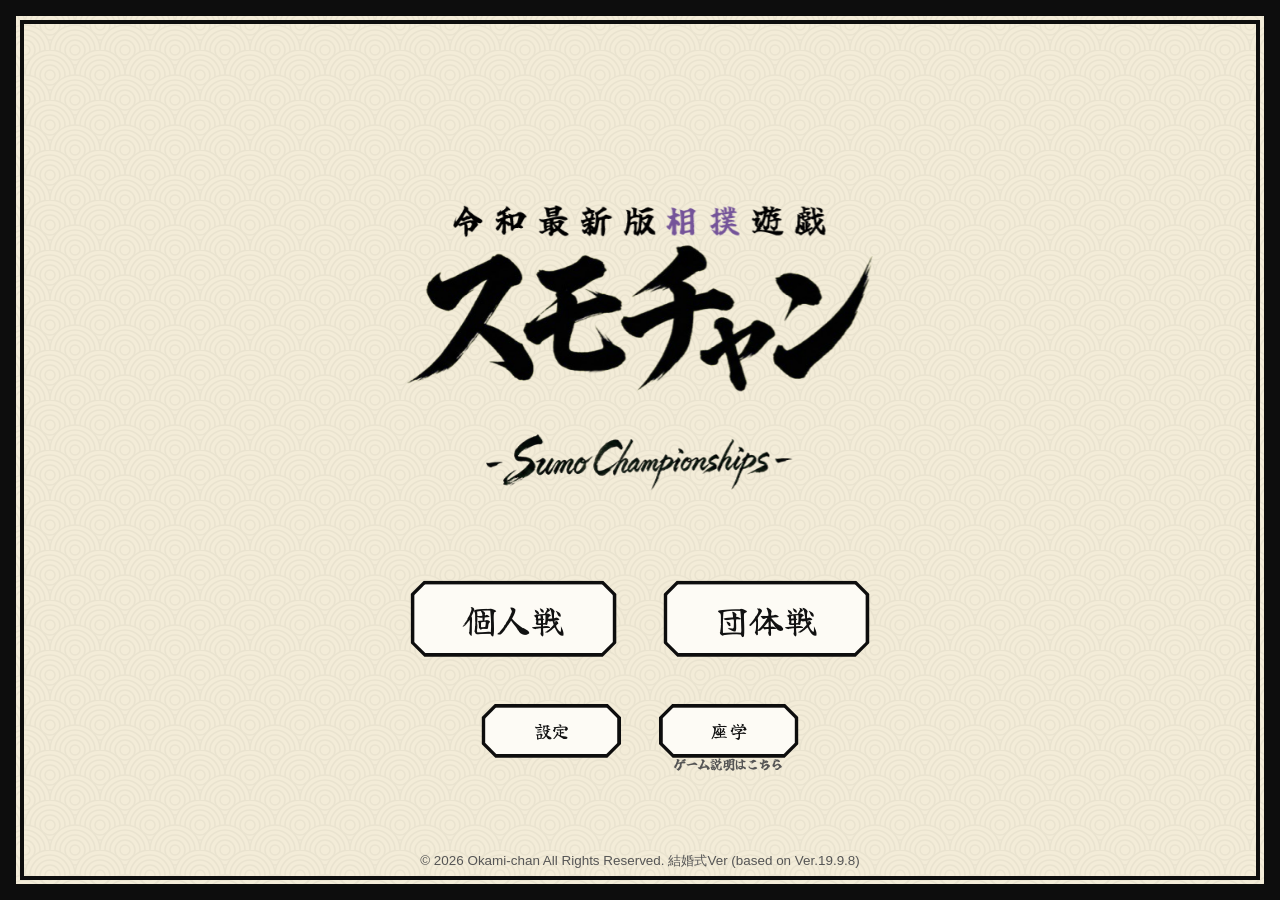
==== index.html @ 0a7438e9 "個人戦を1番勝負に固定し、相撲形式ボタンをグレーアウト 来場者が短時間で交代できるよう、個人戦の取組数を1に固定する。 config.js の FIXED_MATCH_COUNT で指定し、画面での選" ====
<!DOCTYPE html>
<html lang="ja">
<head>
  <meta charset="UTF-8">
  <!-- 身内向けのページのため、検索結果に出さない -->
  <meta name="robots" content="noindex, nofollow">
  <title>スモチャン -Sumo Champions- 結婚式Ver</title>
  <!-- Webフォントはローカル同梱（オフラインでも本来の書体で表示される）
       更新する場合: node tools/build_fonts.js -->
  <link rel="stylesheet" href="css/webfonts.css">

  <link rel="stylesheet" href="css/base.css">
  <link rel="stylesheet" href="css/ui.css">
  <link rel="stylesheet" href="css/battle.css">
  <link rel="stylesheet" href="css/team.css">
</head>
<body>
    <div id="sumo-frame"></div>

<div id="team-select-screen" class="screen">
        <div id="team-select-scaling-wrapper" style="width: 1260px; height: 900px; position: absolute; top: 50%; left: 50%; transform: translate(-50%, -50%); transform-origin: center center; pointer-events: none;">
            <div style="pointer-events: auto; width: 100%; height: 100%; position: relative;">
                
                <div id="team-char-title-container" style="transition: all 0.5s ease; position: absolute; top: 40px; will-change: transform; width: 100%; text-align: center; z-index: 50;">
                    <img id="team-select-header-img" src="assets/img/rikishisentaku.png" alt="力士選択" class="char-select-title-img">
                    <div id="team-select-instruction-text" class="char-select-desc">コスト合計が<span style="color:#745399; -webkit-text-stroke:2px #000; font-size:1.6em; font-family:'tamanegi', sans-serif; font-weight:900; padding:0 4px; vertical-align:baseline;">8</span>以下になるように3人組を編成しろ！</div>
                </div>

                <button class="back-to-top-btn" onclick="location.reload()">戻る</button>

                <div id="sumo-format-container">
                    <button class="back-to-top-btn format-btn" onclick="game.ui.openBgmModal()" disabled title="取組中の曲は固定です">選曲</button>
                    <button class="back-to-top-btn format-btn" onclick="document.getElementById('team-format-popover').classList.toggle('active')">相撲形式</button>
                   <div id="team-format-popover" class="format-popover" style="position: absolute; top: 50px; right: 0; background: #fff; border: 3px solid #000; border-radius: 8px; padding: 20px;  z-index: 400; display: none; flex-direction: column; gap: 15px; width: 320px;">
                        <div class="popover-close-btn" onclick="document.getElementById('team-format-popover').classList.remove('active')" style="cursor:pointer; text-align:right; font-weight:bold;">✕</div>
                        
                        <div class="popover-row">
                            <label>コスト制限</label>
                            <select id="team-cost-limit-select" class="custom-select" style="font-size: 1.2rem; padding: 5px;">
                                <option value="5">5</option>
                                <option value="6">6</option>
                                <option value="7">7</option>
                                <option value="8">8</option>
                                <option value="9"selected>9   ※推奨</option>
                                <option value="10">10</option>
                                <option value="11">11</option>
                                <option value="12">12</option>
                                <option value="13">13</option>
                                <option value="14">14</option>
                                <option value="15">15</option>
                                <option value="99">∞</option>
                            </select>
                        </div>
                        <div class="popover-row">
                            <label>取り組み形式</label>
                            <select id="team-rule-select" class="custom-select" style="font-size: 1.2rem; padding: 5px;">
                                <option value="nihon" selected>二本先取</option>
                                <option value="kachinuki">勝ち抜き</option>
                            </select>
                        </div>
                        <div class="popover-row">
                            <label>力士の重複</label>
                            <select id="team-dup-select" class="custom-select" style="font-size: 1.2rem; padding: 5px;">
                                <option value="off" selected>なし</option>
                                <option value="on">あり</option>
                            </select>
                        </div>
                    </div>
                    <style>#team-format-popover.active { display: flex !important; }</style>
                </div>

                <div id="icon-grid" class="char-icon-grid"></div>

                <div id="preview-area" class="team-preview-area">
                    <div class="team-panel p1-team-panel">
                        <div class="team-cost-area">
                            <div id="p1-cost-val" class="cost-val">0 / 8</div>
                            <div class="team-cost-bar-bg"><div id="p1-cost-bar" class="team-cost-bar-fill"></div></div>
                        </div>
                        <div class="team-slots-container">
                            <div class="slot-wrapper" id="p1-wrapper-0"><div class="team-slot" id="p1-slot-0" data-player="p1" data-index="0"></div></div>
                            <div class="slot-wrapper" id="p1-wrapper-1"><div class="team-slot" id="p1-slot-1" data-player="p1" data-index="1"></div></div>
                            <div class="slot-wrapper" id="p1-wrapper-2"><div class="team-slot" id="p1-slot-2" data-player="p1" data-index="2"></div></div>
                        </div>
                    </div>
                    <div class="team-panel p2-team-panel">
                        <div class="team-cost-area">
                            <div id="p2-cost-val" class="cost-val">0 / 8</div>
                            <div class="team-cost-bar-bg"><div id="p2-cost-bar" class="team-cost-bar-fill"></div></div>
                        </div>
                        <div class="team-slots-container">
                            <div class="slot-wrapper" id="p2-wrapper-0"><div class="team-slot" id="p2-slot-0" data-player="p2" data-index="0"></div></div>
                            <div class="slot-wrapper" id="p2-wrapper-1"><div class="team-slot" id="p2-slot-1" data-player="p2" data-index="1"></div></div>
                            <div class="slot-wrapper" id="p2-wrapper-2"><div class="team-slot" id="p2-slot-2" data-player="p2" data-index="2"></div></div>
                        </div>
                    </div>
                </div>
            </div>
        </div>
    </div>

    <div id="team-secret-screen" class="screen">
      <div id="team-secret-scaling-wrapper" style="width: 1260px; height: 900px; position: absolute; top: 50%; left: 50%; transform: translate(-50%, -50%); transform-origin: center center;">
          
          <div id="secret-title-container" style="position: absolute; top: 55px; width: 100%; text-align: center; z-index: 50;">
              <div id="secret-instruction-text" class="char-select-desc" style="font-family: 'tamanegi', sans-serif; color: #fff; text-shadow: 3px 3px 0 #000; text-align: center; line-height: 1.3;">
                  <div id="secret-round-name" style="color:#745399; font-size: 6rem;">先鋒戦</div>
                  <div id="secret-instruction-sub" style="font-size: 1.4rem; margin-top: 18px;">出場させる力士をこっそりキー入力しろ！</div>
              </div>
          </div>

          <div class="secret-panels-container">
              <div class="secret-panel p1-secret-panel">
                  <div class="secret-player-label" style="color: var(--p1-color);font-family: 'tamanegi', sans-serif; font-size: 2rem;">東</div>
                  <div id="secret-p1-list" class="secret-char-list"></div>
                  <div id="secret-p1-ready" class="secret-ready-stamp">選出済</div>
              </div>

              <div class="secret-vs-mark">VS</div>

              <div class="secret-panel p2-secret-panel">
                  <div class="secret-player-label" style="color: var(--p2-color);font-family: 'tamanegi', sans-serif; font-size: 2rem;">西</div>
                  <div id="secret-p2-list" class="secret-char-list"></div>
                  <div id="secret-p2-ready" class="secret-ready-stamp">選出済</div>
              </div>
          </div>
      </div>
  </div>

  <div id="toast" class="toast-notification">設定を保存しました</div>

  <div id="start-screen" class="screen active">
    <div id="start-content-wrapper" style="width: 1260px; height: 900px; position: absolute; top: 50%; left: 50%; transform: translate(-50%, -50%); transform-origin: center center; display: flex; flex-direction: column; align-items: center; justify-content: center;">
        <img src="assets/img/title.png" alt="スモチャン" class="title-logo">
        
        <div style="margin-top: 40px; height: 260px; display: flex; flex-direction: column; align-items: center; justify-content: center;">
            <div id="network-loading-msg">ネットワーク巡業中…</div>

           <div id="start-btn-group" style="display: none; flex-direction: column; align-items: center; gap: 30px;">
                
                <div style="display: flex; gap: 30px;">
      <button class="btn main-start-btn" onclick="game.goToCharSelect('2P')">個人戦</button>
<button class="btn main-start-btn" onclick="startTeamMode()">団体戦</button>
  </div>
                <div style="display: flex; gap: 40px;">
                    <div class="sub-btn-container"><button class="btn sub-btn" onclick="settings.openMenu()">設定</button></div>
                    <div class="sub-btn-container"><button class="btn sub-btn" onclick="window.open('manual.html', '_blank')">座学</button><div class="sub-caption">ゲーム説明はこちら</div></div>
                </div>
            </div>
        </div>
    </div>
    <div class="version-info">© 2026 Okami-chan All Rights Reserved. 結婚式Ver (based on Ver.19.9.8)</div>
  </div>

  <div id="day-overlay"></div>
  <div id="drag-ghost"></div>

  <div id="settings-modal" class="modal-overlay">
    <div class="settings-scale-wrapper" style="display: flex; flex-direction: column; align-items: center; justify-content: center; height: 100%;">
        <div class="settings-box" style="margin: 0; max-height: 65vh; width: 850px; max-width: 90vw;">
            <div class="settings-content">
                <div class="pause-title">環境設定</div>
                
                <div class="setting-row" style="margin-bottom: 10px;">
                    <label>音量設定</label>
                </div>
                
                <div class="volume-sub-group">
                    <div class="setting-sub-row">
                        <label>音楽</label>
                        <div class="setting-val-group">
                            <input type="range" id="setting-bgm" min="0" max="100" step="1" value="100"
                       oninput="document.getElementById('setting-bgm-val').textContent=this.value; if(typeof SoundFX!=='undefined'){ SoundFX.bgmVolume=this.value/100; SoundFX.updateBGMVolume(); } settings.current.volume.bgm=this.value; settings.apply();"
                       onchange="if(typeof SoundFX!=='undefined'){ if(SoundFX.testAudio) SoundFX.testAudio.pause(); SoundFX.testAudio = new Audio('assets/se/bgmtest.mp3'); SoundFX.testAudio.volume = SoundFX.bgmVolume; SoundFX.testAudio.play().catch(()=>{}); } ">
                            <span id="setting-bgm-val" class="volume-val">100</span>
                        </div>
                    </div>

                    <div class="setting-sub-row">
                        <label>効果音</label>
                        <div class="setting-val-group">
                            <input type="range" id="setting-se" min="0" max="100" step="1" value="100"
                       oninput="document.getElementById('setting-se-val').textContent=this.value; if(typeof SoundFX!=='undefined') SoundFX.seVolume=this.value/100; settings.current.volume.se=this.value; settings.apply();"
                       onchange="if(typeof SoundFX!=='undefined'){ if(!SoundFX.ctx) SoundFX.init(); SoundFX.playTone('parry'); }">
                            <span id="setting-se-val" class="volume-val">100</span>
                        </div>
                    </div>

                    <div class="setting-sub-row">
                        <label>声</label>
                        <div class="setting-val-group">
                            <input type="range" id="setting-voice" min="0" max="100" step="1" value="100"
                                   oninput="document.getElementById('setting-voice-val').textContent=this.value; if(typeof SoundFX!=='undefined') SoundFX.voiceVolume=this.value/100; settings.current.volume.voice=this.value; settings.apply();"
                                   onchange="if(typeof SoundFX!=='undefined') SoundFX.playVoice('dosukoi'); ">
                            <span id="setting-voice-val" class="volume-val">100</span>
                        </div>
                    </div>
                </div>
                
                <div class="setting-row">
                    <label>画面サイズ</label>
                    <select id="setting-screen-size" class="custom-select" style="font-size:1.4rem; padding:5px 15px; opacity:0.5; cursor:not-allowed;" disabled>
                        <option value="responsive">レスポンシブ (自動)</option>
                        <option value="fhd">FHD (1920x1080)</option>
                        <option value="2k">2K (2560x1440)</option>
                        <option value="4k">4K (3840x2160)</option>
                    </select>
                </div>

                <div class="setting-row">
                    <label style="color:var(--p1-color)">P1の操作方法</label>
                    <select id="setting-input-p1" class="custom-select" style="font-size:1.3rem; padding:5px 15px;"
                            onchange="settings.setInputMode('p1', this.value)">
                        <option value="kbmouse">キーボード・マウス</option>
                        <option value="keyboard">キーボードのみ</option>
                        <option value="gamepad">コントローラ</option>
                    </select>
                </div>
                <div class="setting-row">
                    <label style="color:var(--p2-color)">P2の操作方法</label>
                    <select id="setting-input-p2" class="custom-select" style="font-size:1.3rem; padding:5px 15px;"
                            onchange="settings.setInputMode('p2', this.value)">
                        <option value="kbmouse">キーボード・マウス</option>
                        <option value="keyboard">キーボードのみ</option>
                        <option value="gamepad">コントローラ</option>
                    </select>
                </div>
                <div class="setting-row" style="justify-content:flex-end;">
                    <span id="input-mode-note" style="font-size:1.05rem; opacity:0.75;"></span>
                </div>

                <details class="key-config-accordion">
                    <summary class="accordion-summary">キーコンフィグ</summary>
                    <div class="accordion-content">
                        <div class="key-config-section">
                            <div class="key-config-title" style="color:var(--p1-color)">P1（左側）</div>
                            <div class="key-grid">
                                <span>上 (いなし)</span> <button id="key-p1-u" class="key-btn" onclick="settings.startKeyConfig('p1','u',this)">W</button>
                                <span>下 (溜め)</span> <button id="key-p1-d" class="key-btn" onclick="settings.startKeyConfig('p1','d',this)">S</button>
                                <span>左 (移動)</span> <button id="key-p1-l" class="key-btn" onclick="settings.startKeyConfig('p1','l',this)">A</button>
                                <span>右 (移動)</span> <button id="key-p1-r" class="key-btn" onclick="settings.startKeyConfig('p1','r',this)">D</button>
                            </div>
                        </div>
                        <div class="key-config-section">
                            <div class="key-config-title" style="color:var(--p2-color)">P2（右側）</div>
                            <div class="key-grid">
                                <span>上 (いなし)</span> <button id="key-p2-u" class="key-btn" onclick="settings.startKeyConfig('p2','u',this)">Up</button>
                                <span>下 (溜め)</span> <button id="key-p2-d" class="key-btn" onclick="settings.startKeyConfig('p2','d',this)">Down</button>
                                <span>左 (移動)</span> <button id="key-p2-l" class="key-btn" onclick="settings.startKeyConfig('p2','l',this)">Left</button>
                                <span>右 (移動)</span> <button id="key-p2-r" class="key-btn" onclick="settings.startKeyConfig('p2','r',this)">Right</button>
                            </div>
                        </div>
                    </div>
                </details>

                <hr class="setting-hr">

                <div class="setting-row">
                    <label>設定の初期化</label>
                    <button class="btn" style="padding: 9px 20px; font-size: 1.2rem;" onclick="settings.confirmReset()">実行</button>
                </div>
            </div>
            
        </div> 
        <div class="settings-actions" style="margin-top: 30px; display: flex; justify-content: center; gap: 30px;">
            <button class="btn" style="padding: 13px 32px; font-size: 1.4rem;" onclick="settings.saveAndClose()">保存して戻る</button>
            <button class="btn" style="padding: 13px 32px; font-size: 1.4rem;" onclick="settings.cancelMenu()">キャンセル</button>
        </div>
    </div>
  </div>

  <div id="pause-menu">
      <div class="pause-box">
          <div class="pause-title">中断</div>
          <div class="pause-btn-list">
              <button class="btn" onclick="game.togglePauseMenu()">取り組みに戻る</button>
              <button class="btn" onclick="settings.openMenu()">設定</button>
              <button class="btn" onclick="game.kyujo()">休場（ゲームをやめる）</button>
          </div>
      </div>
  </div>

  <div id="char-select-screen" class="screen">
    <div id="select-scaling-wrapper" style="width: 1260px; height: 900px; position: absolute; top: 50%; left: 50%; transform: translate(-50%, -50%); transform-origin: center center; pointer-events: none;">
        
        <div style="pointer-events: auto; width: 100%; height: 100%; position: relative;">
            
            <div id="char-title-container">
                <img id="select-header-img" src="assets/img/rikishisentaku.png" alt="力士選択" class="char-select-title-img">
                <div id="select-instruction-text" class="char-select-desc">顔をドラッグして体にドッキングさせろ！</div>
            </div>
            
            <div id="sumo-format-container">
                <button class="back-to-top-btn format-btn" onclick="game.ui.openBgmModal()" disabled title="取組中の曲は固定です">選曲</button>
                <button class="back-to-top-btn format-btn" onclick="document.getElementById('format-popover').classList.toggle('active')" disabled title="1番勝負に固定しています">相撲形式</button>

                <div id="format-popover">
                    <div class="popover-close-btn" onclick="document.getElementById('format-popover').classList.remove('active')">✕</div>
                    <div class="popover-row">
                        <label>取組数</label>
                        <select id="match-count-select" class="custom-select"></select>
                    </div>
                    <div class="popover-row">
                        <label>優勝決定戦モード</label>
                        <input type="checkbox" id="deuce-check" checked> 
                    </div>
                    <div class="popover-row" style="display:none;">
                        <label>BGM</label>
                        <select id="bgm-select" class="custom-select" style="max-width: 160px;">
                            <option value="random">ランダム</option>
                        </select>
                    </div>
                </div>
            </div>

            <button class="back-to-top-btn" onclick="location.reload()">戻る</button>
            
            <div id="icon-grid"></div>
            
            <div id="preview-area">
                <div id="preview-p1" class="preview-box p1-box"></div>
                <div id="preview-p2" class="preview-box p2-box"></div>
            </div>
            
            <div id="start-btn-container">
                <button class="start-big-btn" onclick="game.startGame()">
                    <img src="assets/img/battlestart.png" alt="TORIKUMI！" class="torikumi-img">
                </button>
            </div>
        </div>
    </div>
  </div>

  <div id="game-wrapper">
    <div class="ui-layer" id="ui-layer">
      <div class="gauge-container">
        <div class="rikishi-info">
          <div id="p1-name-disp" class="rikishi-name" style="color:var(--p1-color);"></div>
          <div id="p1-wins" class="win-count">0勝</div>
        </div>
        <div id="p1-stamina-outer" class="stamina-outer">
            <div id="p1-hp-text" class="hp-text">100 / 100</div>
            <div id="p1-bar" class="stamina-inner" style="background:var(--p1-color)"></div>
        </div>
        <div class="charge-outer" id="p1-charge-outer"><div id="p1-charge-bar" class="charge-inner"></div></div>
      </div>
      <div style="width: 2px; background: var(--border-color); margin: 0 10px;"></div>
      <div class="gauge-container" style="text-align: right">
        <div class="rikishi-info" style="flex-direction: row-reverse;">
          <div id="p2-name-disp" class="rikishi-name" style="color:var(--p2-color);"></div>
          <div id="p2-wins" class="win-count">0勝</div>
        </div>
        <div id="p2-stamina-outer" class="stamina-outer">
            <div id="p2-hp-text" class="hp-text">100 / 100</div>
            <div id="p2-bar" class="stamina-inner" style="background:var(--p2-color)"></div>
        </div>
        <div class="charge-outer" id="p2-charge-outer"><div id="p2-charge-bar" class="charge-inner" style="float:right;"></div></div>
      </div>
    </div>

    <div id="stage-container">
      <div id="stage">
        <div class="ground-area">
            <div id="line-left" class="boundary-line"></div>
            <div id="line-right" class="boundary-line"></div>
            <div id="shikiri-left" class="shikiri-line"></div>
            <div id="shikiri-right" class="shikiri-line"></div>
        </div>
        
        <div id="gyoji-container">
            <img id="gyoji-img" src="assets/img/gyouzi_hakkeyoi.png">
        </div>

        <div id="call-display">はっけよい…</div>
        <div id="p1-stun-mark" class="stun-mark">★★★</div><div id="p2-stun-mark" class="stun-mark">★★★</div>
        
        <div id="p1" class="rikishi"><div class="rikishi-body"><img src="assets/img/rikiship1.png" class="body-img"><div id="p1-head" class="head"></div></div></div>
        <div id="p2" class="rikishi"><div class="rikishi-body"><img src="assets/img/rikiship2.png" class="body-img"><div id="p2-head" class="head"></div></div></div>
      </div>

      <div id="bgm-toast">♪ <span id="bgm-name"></span></div>
      <div id="result-overlay">
        <div id="kimarite-display"></div><div id="win-message"></div><div id="match-info"></div>
        <div id="esc-hint">Esc：中断メニュー</div>
        <button id="next-btn" class="btn">次の取り組みへ</button>
      </div>
    </div>

<div id="controls-info">
      <div class="control-box" style="flex-direction: row; align-items: center; justify-content: flex-start; gap: 20px;">
        <div id="p1-control-face" class="control-face-icon"></div>
        <div style="flex: 1; display:flex; flex-direction:column;">
            <div class="control-title" style="color:var(--p1-color);"><span id="p1-control-name">P1</span> 操作 <span id="p1-cpu-badge" style="background:#000; color:#fff; font-size:0.6rem; padding:1px 5px; border-radius:4px; display:none;">CPU</span></div>
            <div id="p1-controls" style="display:flex; flex-direction:column; gap:5px;">
                <div class="control-row"><span class="key">A</span> <span class="key">D</span> &nbsp; 移動</div>
                <div class="control-row"><span class="key">W</span> &nbsp; いなし</div>
                <div class="control-row"><span class="key">S</span> &nbsp; 溜める</div>
            </div>
        </div>
      </div>
      
      <div class="control-separator"></div>
      
      <div class="control-box" style="flex-direction: row; align-items: center; justify-content: flex-end; gap: 20px; text-align:right;">
        <div style="flex: 1; display:flex; flex-direction:column; align-items:flex-end;">
            <div class="control-title" style="color:var(--p2-color); width:100%;"><span id="p2-control-name">P2</span> 操作 <span id="p2-cpu-badge" style="background:#000; color:#fff; font-size:0.6rem; padding:1px 5px; border-radius:4px; display:none;">CPU</span></div>
            <div id="p2-controls" style="display:flex; flex-direction:column; align-items:flex-end; gap:5px;">
                <div class="control-row">移動 &nbsp; <span class="key">←</span> <span class="key">→</span></div>
                <div class="control-row">いなし &nbsp; <span class="key">↑</span></div>
                <div class="control-row">溜める &nbsp; <span class="key">↓</span></div>
            </div>
        </div>
        <div id="p2-control-face" class="control-face-icon p2-face"></div>
      </div>
  </div>
  </div> <div id="bgm-modal" class="modal-overlay">
    <div class="modal-window bgm-modal-window">
        <div class="modal-header">
            <h2>BGM SELECT <span id="bgm-modal-subtitle" style="font-size: 1.4rem; color: #bbb; margin-left: 15px;">-ALBUM-</span></h2>
            <button class="close-btn" onclick="game.ui.closeBgmModal()">×</button>
        </div>
        
        <div class="modal-body scrollable-body">
            <div id="album-view" class="view-container">
                <div id="album-grid" class="album-grid"></div>
            </div>

            <div id="track-view" class="view-container" style="display: none;">
                <div class="track-header-sticky">
                    <button class="back-btn" onclick="game.ui.showAlbumView()">◀ 戻る</button>
                    <span id="current-album-title" class="album-title-display"></span>
                </div>
                <ul id="track-list" class="track-list"></ul>
            </div>
        </div>

        <div class="modal-footer">
            <div id="bgm-status-text" style="font-weight: bold; color: #fff;">選択中：ランダム</div>
        </div>
    </div>
  </div>

  <div id="transition-curtain"></div>

  <script src="js/config.js"></script>
  <script src="js/data_local.js"></script>
  <script src="js/data.js"></script>
  <script src="js/settings.js"></script>
  <script src="js/navigation.js"></script>
  <script src="js/gamepad.js"></script>
  <script src="js/audio.js"></script>
  <script src="js/player.js"></script>
  <script src="js/ai.js"></script>
  <script src="js/ui.js"></script>
  <script src="js/game.js"></script>
  <script src="js/team_ui.js"></script>
  <script src="js/team_game.js"></script>
  
  <script>
    // タイトル画面の「団体戦」ボタンから呼ばれる入口
    function startTeamMode() {
        // window.teamGame に統一してガードを入れる
        if (!window.teamGame) {
            window.teamGame = new TeamGameManager();
        }

        // BGMのアンロックと停止処理
        if (typeof SoundFX !== 'undefined') {
            if(SoundFX.bgmAudio) SoundFX.bgmAudio.pause();
            SoundFX.currentRandomBgm = null;
            if(typeof SoundFX.preloadSelectBGMs === 'function') SoundFX.preloadSelectBGMs();
            
            const unlockAudio = (audioObj) => {
                if (!audioObj) return;
                const prevVol = audioObj.volume;
                audioObj.volume = 0; // 無音でアンロック（一瞬のBGM音漏れを防ぐ）
                const playPromise = audioObj.play();
                if (playPromise !== undefined) {
                    playPromise.then(() => {
                        audioObj.pause();
                        audioObj.currentTime = 0;
                        audioObj.volume = prevVol;
                    }).catch(() => { audioObj.volume = prevVol; });
                } else {
                    audioObj.volume = prevVol;
                }
            };
            unlockAudio(SoundFX.openingAudio);
            unlockAudio(SoundFX.charSelectAudio);

            // 1. ボイスの再生（どすこい等のランダム再生）
            const sounds = ['dosukoi', 'gottyan', 'maninonrei'];
            const soundFile = sounds[Math.floor(Math.random() * sounds.length)];
            const audio = new Audio(`assets/se/${soundFile}.mp3`);
            audio.volume = SoundFX.voiceVolume !== undefined ? SoundFX.voiceVolume : 1.0;
            audio.play().catch(()=>{});
        }

        const curtain = document.getElementById('transition-curtain');
        if (curtain) {
            // 2. 幕を閉める
            curtain.classList.add('active');

            // 3. 幕が閉まりきった暗闇の中(400ms後)で、DOM（画面）を切り替える
            setTimeout(() => {
                document.getElementById('start-screen').classList.remove('active');
                document.getElementById('team-select-screen').classList.add('active');
            }, 400);

            // 4. 幕を開け、BGMを開始する(1500ms後)
            setTimeout(() => {
                curtain.classList.remove('active');
                playTeamSelectBGM();
            }, 1500);
        } else {
            // 万が一幕の要素が無い場合のフォールバック
            document.getElementById('start-screen').classList.remove('active');
            document.getElementById('team-select-screen').classList.add('active');
            playTeamSelectBGM();
        }

        // 編成画面用BGMを確実に鳴らす内部関数
        function playTeamSelectBGM() {
            if (typeof SoundFX !== 'undefined' && SoundFX.charSelectAudio) {
                SoundFX.bgmAudio = SoundFX.charSelectAudio;
                SoundFX.bgmAudio.currentTime = 0;
                if (SoundFX.bgmVolume !== undefined) {
                    SoundFX.bgmAudio.volume = SoundFX.bgmVolume * 0.66;
                }
                SoundFX.bgmAudio.play().catch(e => console.warn("BGM再生エラー:", e));
            }
        }
    }

    // 各画面の 1260x900 基準ラッパーをウィンドウサイズに合わせて拡縮する
    function initFastScale() {
        const baseW = 1260; const baseH = 900; 
        const winW = window.innerWidth - 60; 
        const winH = window.innerHeight - 60; 
        const scale = Math.min(winW / baseW, winH / baseH);
        
        const startWrapper = document.getElementById('start-content-wrapper');
        if (startWrapper) startWrapper.style.transform = `translate(-50%, -50%) scale(${scale})`;
        
        const selectWrapper = document.getElementById('select-scaling-wrapper');
        if (selectWrapper) selectWrapper.style.transform = `translate(-50%, -50%) scale(${scale})`;
        
        // 団体戦の編成画面も同様に自動拡縮させる
        const teamSelectWrapper = document.getElementById('team-select-scaling-wrapper');
        if (teamSelectWrapper) teamSelectWrapper.style.transform = `translate(-50%, -50%) scale(${scale})`;

        // シークレット選出画面も同様に自動拡縮させる
        const teamSecretWrapper = document.getElementById('team-secret-scaling-wrapper');
        if (teamSecretWrapper) teamSecretWrapper.style.transform = `translate(-50%, -50%) scale(${scale})`;
        
        const footer = document.querySelector('.version-info');
        if (footer) {
            const uiScale = Math.min(scale, 1.0);
            footer.style.transform = `scale(${uiScale})`;
        }
    }
    initFastScale();
    window.addEventListener('resize', initFastScale);

    window.addEventListener('load', () => {
        if (typeof settings !== 'undefined') {
            settings.apply();
        }
    });

    // 相撲形式ポップオーバー：モーダル外（開閉ボタン以外）をクリックしたら閉じる
    document.addEventListener('click', (e) => {
        ['format-popover', 'team-format-popover'].forEach((id) => {
            const pop = document.getElementById(id);
            if (!pop || !pop.classList.contains('active')) return;
            if (pop.contains(e.target)) return;
            if (e.target.closest && e.target.closest('.format-btn')) return;
            pop.classList.remove('active');
        });
    });

    
  </script>
  
</body>
</html>
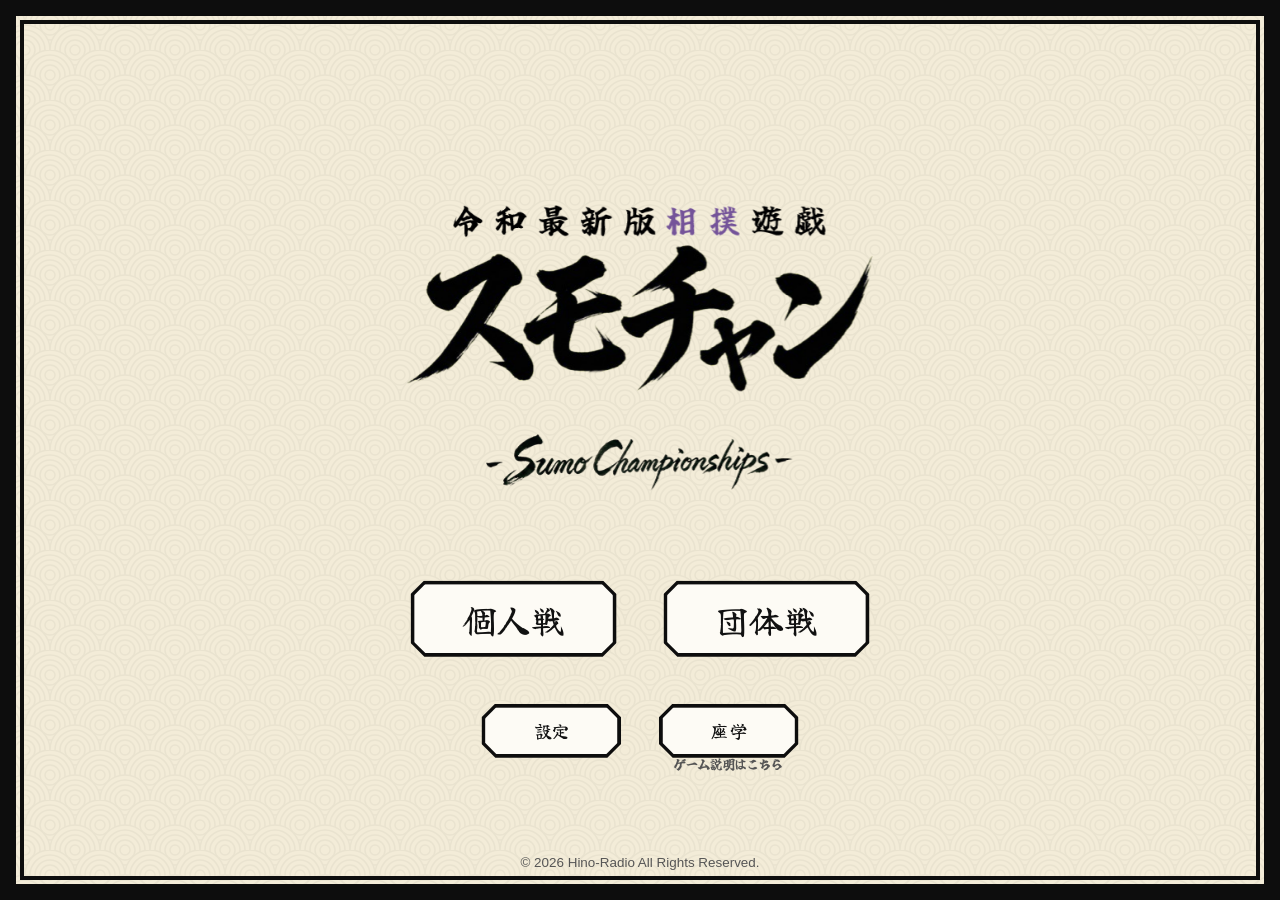
==== commit c55267a4: "フッター表記の変更と、お二人の専用背景8枚を追加 - フッターを「© 2026 Hino-Radio All Rights Reserved.」に変更   （Reserved. の後ろの版表記は削除）" ====
--- a/index.html
+++ b/index.html
@@ -149,7 +149,7 @@
             </div>
         </div>
     </div>
-    <div class="version-info">© 2026 Okami-chan All Rights Reserved. 結婚式Ver (based on Ver.19.9.8)</div>
+    <div class="version-info">© 2026 Hino-Radio All Rights Reserved.</div>
   </div>
 
   <div id="day-overlay"></div>
@@ -446,6 +446,7 @@
   <script src="js/data_local.js"></script>
   <script src="js/data.js"></script>
   <script src="js/settings.js"></script>
+  <script src="js/idle.js"></script>
   <script src="js/navigation.js"></script>
   <script src="js/gamepad.js"></script>
   <script src="js/audio.js"></script>
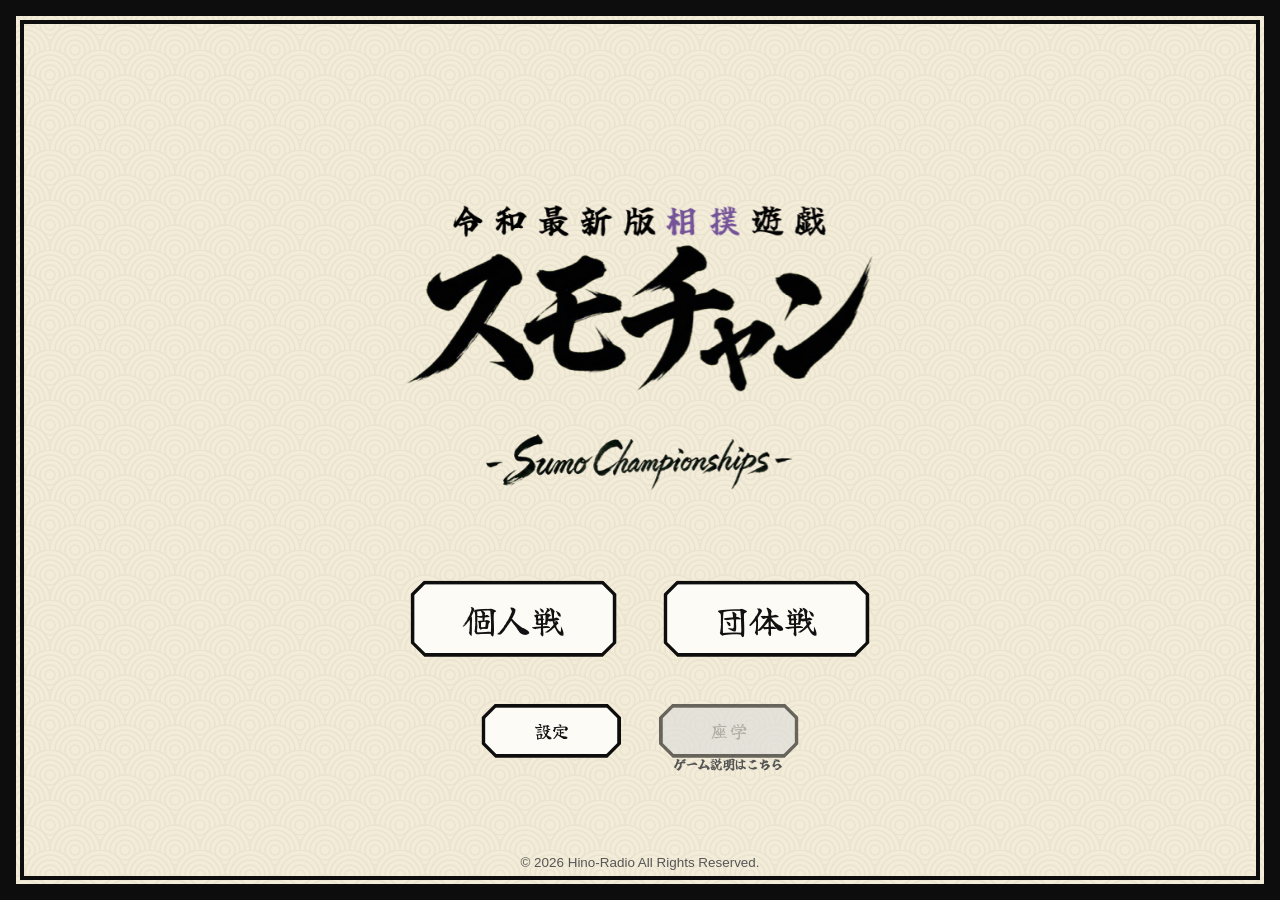
==== commit a9444f05: "スタートボタンで中断メニュー、団体戦を勝ち抜き・コスト無制限に、選出画面をコントローラ対応 - コントローラのスタートボタンで中断メニューを開閉し、十字キーと決定・取消で操作できるようにする - 座学" ====
--- a/index.html
+++ b/index.html
@@ -41,21 +41,21 @@
                                 <option value="6">6</option>
                                 <option value="7">7</option>
                                 <option value="8">8</option>
-                                <option value="9"selected>9   ※推奨</option>
+                                <option value="9">9   ※推奨</option>
                                 <option value="10">10</option>
                                 <option value="11">11</option>
                                 <option value="12">12</option>
                                 <option value="13">13</option>
                                 <option value="14">14</option>
                                 <option value="15">15</option>
-                                <option value="99">∞</option>
+                                <option value="99" selected>∞</option>
                             </select>
                         </div>
                         <div class="popover-row">
                             <label>取り組み形式</label>
                             <select id="team-rule-select" class="custom-select" style="font-size: 1.2rem; padding: 5px;">
-                                <option value="nihon" selected>二本先取</option>
-                                <option value="kachinuki">勝ち抜き</option>
+                                <option value="nihon">二本先取</option>
+                                <option value="kachinuki" selected>勝ち抜き</option>
                             </select>
                         </div>
                         <div class="popover-row">
@@ -144,7 +144,7 @@
   </div>
                 <div style="display: flex; gap: 40px;">
                     <div class="sub-btn-container"><button class="btn sub-btn" onclick="settings.openMenu()">設定</button></div>
-                    <div class="sub-btn-container"><button class="btn sub-btn" onclick="window.open('manual.html', '_blank')">座学</button><div class="sub-caption">ゲーム説明はこちら</div></div>
+                    <div class="sub-btn-container"><button class="btn sub-btn" onclick="window.open('manual.html', '_blank')" disabled title="結婚式Verでは使えません">座学</button><div class="sub-caption">ゲーム説明はこちら</div></div>
                 </div>
             </div>
         </div>
@@ -289,6 +289,10 @@
                 <img id="select-header-img" src="assets/img/rikishisentaku.png" alt="力士選択" class="char-select-title-img">
                 <div id="select-instruction-text" class="char-select-desc">顔をドラッグして体にドッキングさせろ！</div>
             </div>
+
+            <!-- 1Pと2Pで操作が違う時だけ、それぞれのカードの上に操作を出す -->
+            <div id="select-guide-p1" class="char-select-desc select-card-guide"></div>
+            <div id="select-guide-p2" class="char-select-desc select-card-guide"></div>
             
             <div id="sumo-format-container">
                 <button class="back-to-top-btn format-btn" onclick="game.ui.openBgmModal()" disabled title="取組中の曲は固定です">選曲</button>
--- a/css/ui.css
+++ b/css/ui.css
@@ -129,6 +129,35 @@
     color: #333;
     background: transparent;
 }
+
+/* 1P・2Pのカードの真上に出す操作案内（カードは左右400px幅）。
+   行が増えても上に伸びるよう、下端をカードの上端（267px）の少し上に固定する。
+   行頭がそろうよう左揃えにし、まとまりごとカードの中央へ置く */
+.select-card-guide {
+    position: absolute;
+    bottom: calc(900px - 260px);
+    width: max-content;
+    transform: translateX(-50%);
+    text-align: left;
+    font-family: 'tamanegi', sans-serif !important;
+    font-weight: normal !important;
+    font-size: 1.1rem;
+    line-height: 1.5;
+    white-space: pre-line;
+    pointer-events: none;
+}
+/* 2人とも同じ操作の時に、タイトル下へ出す移動・決定の案内 */
+#select-instruction-text.key-guide {
+    font-size: 1.1rem;
+    line-height: 1.5;
+    white-space: pre-line;
+    text-align: left;
+    width: max-content;
+    margin: 0 auto;
+}
+.select-card-guide:empty { display: none; }
+#select-guide-p1 { left: 190px; }   /* 1Pカードの中央 */
+#select-guide-p2 { left: 1070px; }  /* 2Pカードの中央 */
 
 /* --- アイコングリッド --- */
 #icon-grid {
@@ -1430,7 +1459,7 @@
     display: flex;
     flex-direction: column;
     gap: 8px;
-    font-size: 1.15rem;
+    font-size: 1.05rem;
     font-weight: bold;
     color: #333;
 }
@@ -1476,6 +1505,58 @@
 .p2-layout .key-visual-grid {
     margin-right: 25px;
 }
+
+/* --- 説明欄の小さなキー：押している間は光らせる --- */
+.key.mini-key { transition: background-color 0.1s, color 0.1s, transform 0.1s, box-shadow 0.1s; }
+.key.mini-key.key-pressed {
+    background-color: #745399 !important;   /* スモチャン紫 */
+    color: #fff !important;
+    border-color: #4a3363 !important;
+}
+
+/* --- コントローラ版：ボタン欄（十字キー←→＋4ボタン）と説明欄（溜め A／いなし X／移動 ←→） --- */
+.control-layout.pad-layout { gap: 40px; }
+.pad-layout .key-desc-list { white-space: nowrap; flex-shrink: 0; }
+.pad-visual { padding-top: 10px; display: flex; align-items: center; gap: 18px; flex-shrink: 0; }
+.p1-layout .pad-visual { margin-left: 25px; }
+.p2-layout .pad-visual { margin-right: 25px; }
+.pad-dpad { display: flex; gap: 5px; }
+.pad-dpad .key.block-key { min-width: 42px; height: 42px; font-size: 1.2rem; }
+
+/* 4つのボタンはパッドと同じひし形に並べる */
+.pad-diamond { position: relative; width: 102px; height: 102px; }
+.key.block-key.pad-face {
+    position: absolute;
+    min-width: 0;
+    width: 34px;
+    height: 34px;
+    padding: 0;
+    font-size: 1rem;
+    border-radius: 50%;
+}
+.pad-face.pad-t { left: 34px; top: 0; }
+.pad-face.pad-b { left: 34px; bottom: 0; }
+.pad-face.pad-l { left: 0; top: 34px; }
+.pad-face.pad-r { right: 0; top: 34px; }
+
+/* face ボタンは丸く。押した時は色を残したまま紫の光で囲む */
+.key.mini-key.pad-mini { border-radius: 50%; min-width: 0; width: 28px; height: 28px; padding: 0; display: inline-flex; align-items: center; justify-content: center; }
+.key.mini-key.pad-mini.key-pressed,
+.key.block-key.pad-face.key-pressed {
+    transform: scale(1.18) !important;
+    box-shadow: 0 0 0 3px #745399, 0 0 12px 2px #745399 !important;
+}
+.key.pad-mini.sfc-a.key-pressed, .key.pad-face.sfc-a.key-pressed { background-color: #d8312c !important; }
+.key.pad-mini.sfc-b.key-pressed, .key.pad-face.sfc-b.key-pressed { background-color: #e8b400 !important; }
+.key.pad-mini.sfc-x.key-pressed, .key.pad-face.sfc-x.key-pressed { background-color: #2f5fc4 !important; }
+.key.pad-mini.sfc-y.key-pressed, .key.pad-face.sfc-y.key-pressed { background-color: #2a9a4a !important; }
+
+/* SFCと同じボタンの色（A赤・B黄・X青・Y緑） */
+.sfc-a, .sfc-b, .sfc-x, .sfc-y { color: #fff !important; text-shadow: 0 1px 2px rgba(0,0,0,.5); }
+.sfc-a { background: #d8312c !important; border-color: #9b1d19 !important; }
+.sfc-b { background: #e8b400 !important; border-color: #a88200 !important; }
+.sfc-x { background: #2f5fc4 !important; border-color: #1f3f86 !important; }
+.sfc-y { background: #2a9a4a !important; border-color: #1b6a31 !important; }
 
 /* Result Overlay */
 #day-overlay { position: absolute; inset: 0; background: #000; color: #fff; display: flex; align-items: center; justify-content: center; font-size: 5rem; font-weight: 900; z-index: 2000; opacity: 0; pointer-events: none; transition: opacity 0.5s ease; }
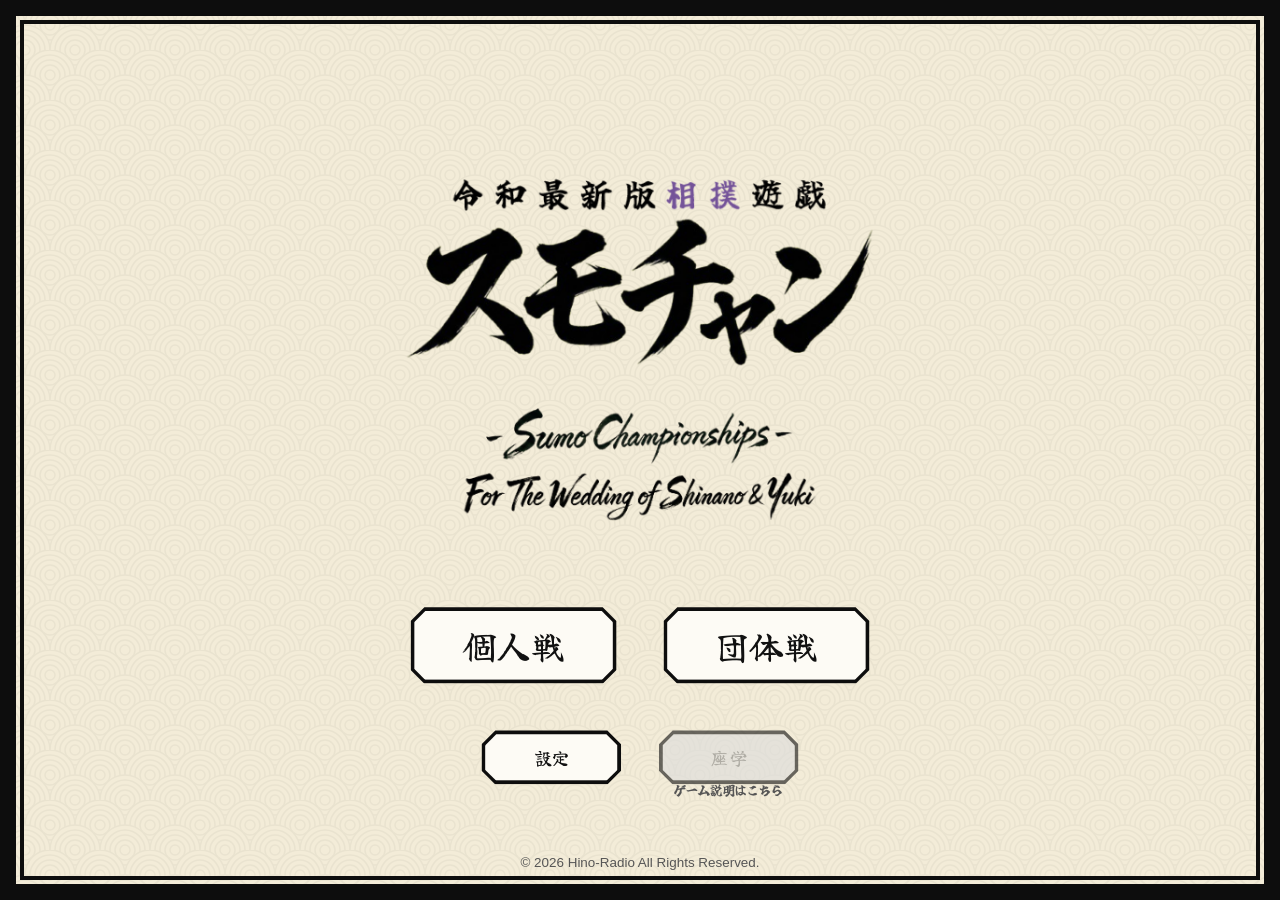
==== commit 5bba7b5d: "タイトルに結婚式の添え書きを載せ、団体戦の開始案内・選出発表のスキップをコントローラに合わせる - タイトルロゴの下に「For The Wedding of Shinano & Yuki」を小さく表示" ====
--- a/index.html
+++ b/index.html
@@ -30,7 +30,7 @@
 
                 <div id="sumo-format-container">
                     <button class="back-to-top-btn format-btn" onclick="game.ui.openBgmModal()" disabled title="取組中の曲は固定です">選曲</button>
-                    <button class="back-to-top-btn format-btn" onclick="document.getElementById('team-format-popover').classList.toggle('active')">相撲形式</button>
+                    <button class="back-to-top-btn format-btn" onclick="document.getElementById('team-format-popover').classList.toggle('active')" disabled title="結婚式Verは勝ち抜き・コスト制限なしで固定です">相撲形式</button>
                    <div id="team-format-popover" class="format-popover" style="position: absolute; top: 50px; right: 0; background: #fff; border: 3px solid #000; border-radius: 8px; padding: 20px;  z-index: 400; display: none; flex-direction: column; gap: 15px; width: 320px;">
                         <div class="popover-close-btn" onclick="document.getElementById('team-format-popover').classList.remove('active')" style="cursor:pointer; text-align:right; font-weight:bold;">✕</div>
                         
@@ -131,7 +131,10 @@
 
   <div id="start-screen" class="screen active">
     <div id="start-content-wrapper" style="width: 1260px; height: 900px; position: absolute; top: 50%; left: 50%; transform: translate(-50%, -50%); transform-origin: center center; display: flex; flex-direction: column; align-items: center; justify-content: center;">
-        <img src="assets/img/title.png" alt="スモチャン" class="title-logo">
+        <div class="title-logo-group">
+            <img src="assets/img/title.png" alt="スモチャン" class="title-logo">
+            <img src="assets/img/WeddingTitle.png" alt="For The Wedding of Shinano &amp; Yuki" class="wedding-title">
+        </div>
         
         <div style="margin-top: 40px; height: 260px; display: flex; flex-direction: column; align-items: center; justify-content: center;">
             <div id="network-loading-msg">ネットワーク巡業中…</div>
@@ -296,7 +299,7 @@
             
             <div id="sumo-format-container">
                 <button class="back-to-top-btn format-btn" onclick="game.ui.openBgmModal()" disabled title="取組中の曲は固定です">選曲</button>
-                <button class="back-to-top-btn format-btn" onclick="document.getElementById('format-popover').classList.toggle('active')" disabled title="1番勝負に固定しています">相撲形式</button>
+                <button class="back-to-top-btn format-btn" onclick="document.getElementById('format-popover').classList.toggle('active')" disabled title="二本先取に固定しています">相撲形式</button>
 
                 <div id="format-popover">
                     <div class="popover-close-btn" onclick="document.getElementById('format-popover').classList.remove('active')">✕</div>
--- a/css/ui.css
+++ b/css/ui.css
@@ -34,15 +34,28 @@
     z-index: 10;
 }
 
+/* ロゴと結婚式の添え書きを一緒に浮遊させる */
+.title-logo-group {
+    display: flex;
+    flex-direction: column;
+    align-items: center;
+    margin-bottom: 20px;
+    animation: floatLogo 5s ease-in-out infinite alternate;
+    will-change: transform;
+    transform: translateZ(0);
+}
 .title-logo {
     /* 最初から「小さいサイズ」で描画させ、JSとのギャップを埋める */
     width: 500px;
     max-width: 100%;
     height: auto;
-    margin-bottom: 20px;
-    animation: floatLogo 5s ease-in-out infinite alternate;
-    will-change: transform;
-    transform: translateZ(0);
+}
+/* 「For The Wedding of Shinano & Yuki」：ロゴの下に小さく添える */
+.wedding-title {
+    width: 380px;
+    max-width: 100%;
+    height: auto;
+    margin-top: 6px;
 }
 
 /* メインのスタートボタンもサイズダウン */
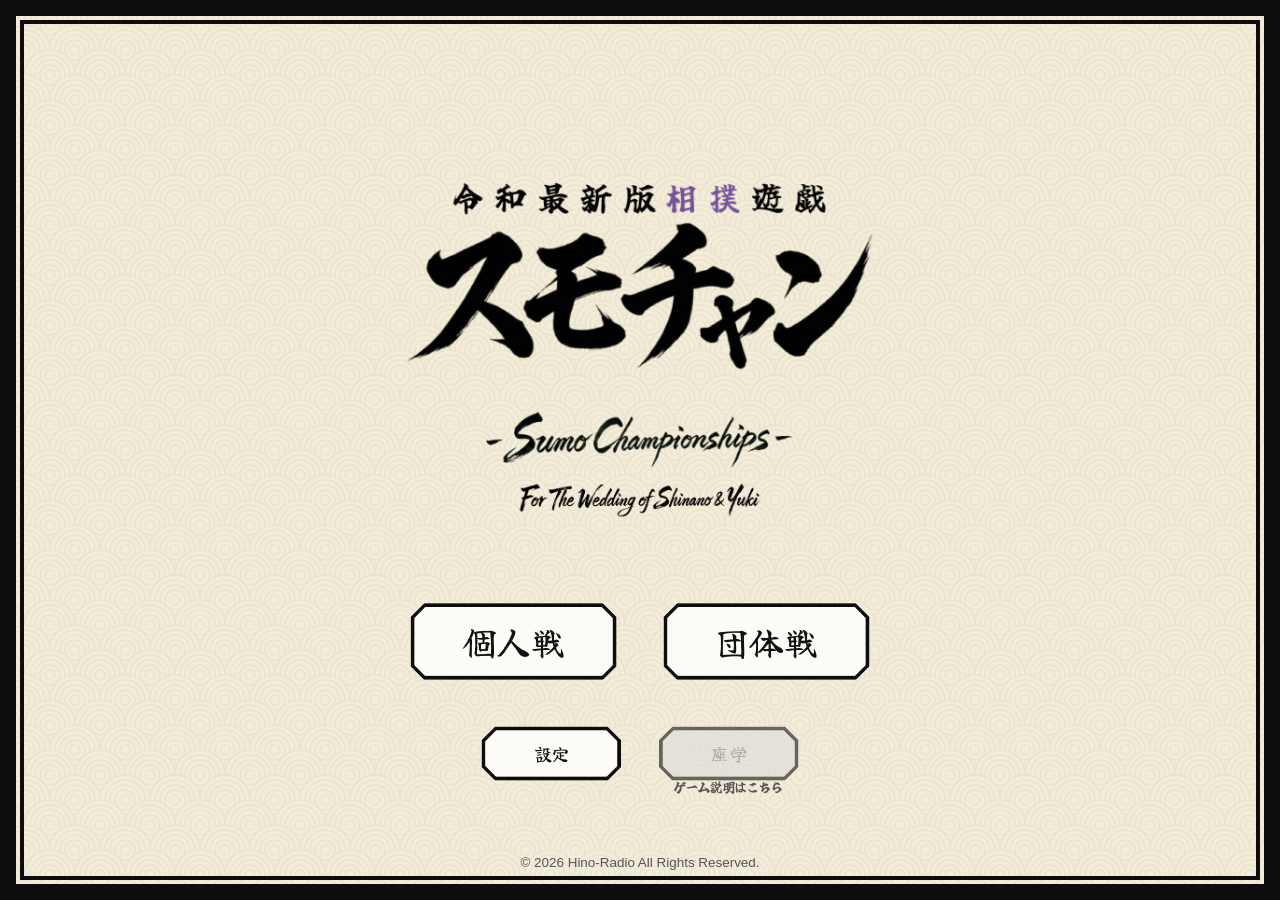
==== commit c3a88dc7: "団体戦に「力士詳細：START」を表示し、Bの選び直しと長押しで戻るを分ける - 団体戦のアイコン欄の中央上に詳細カードを開くボタンを案内する（キーボードだけなら Esc） - 力士を選んでいる時のB" ====
--- a/index.html
+++ b/index.html
@@ -70,6 +70,8 @@
                 </div>
 
                 <div id="icon-grid" class="char-icon-grid"></div>
+                <!-- コントローラ・キーボードで詳細カードを開くボタンの案内（MenuNav が中身を入れる） -->
+                <div id="team-detail-hint" class="char-select-desc"></div>
 
                 <div id="preview-area" class="team-preview-area">
                     <div class="team-panel p1-team-panel">
--- a/css/ui.css
+++ b/css/ui.css
@@ -52,10 +52,10 @@
 }
 /* 「For The Wedding of Shinano & Yuki」：ロゴの下に小さく添える */
 .wedding-title {
-    width: 380px;
+    width: 260px;
     max-width: 100%;
     height: auto;
-    margin-top: 6px;
+    margin-top: 14px;
 }
 
 /* メインのスタートボタンもサイズダウン */
@@ -1790,6 +1790,26 @@
     right: auto !important;
 }
 
+/* 団体戦：アイコン欄の中央上に「力士詳細：START」 */
+#team-detail-hint {
+    position: absolute;
+    top: 268px;
+    left: 0;
+    width: 100%;
+    text-align: center;
+    font-size: 1.1rem;
+    pointer-events: none;
+    z-index: 40;
+}
+#team-detail-hint:empty { display: none; }
+
+/* 取消（B）長押し中：「戻る」ボタンを左から紫で塗っていく（満ちたらタイトルへ） */
+.back-to-top-btn.holding::after {
+    background: linear-gradient(to right, #745399 var(--hold, 0%), #fdfbf5 var(--hold, 0%)) !important;
+    transition: none;
+}
+.back-to-top-btn.holding.hold-dark { color: #fff !important; }
+
 /* ✕ボタンのデザイン（絶対に消えないCSS図形方式） */
 .popover-close-btn {
     position: absolute;
